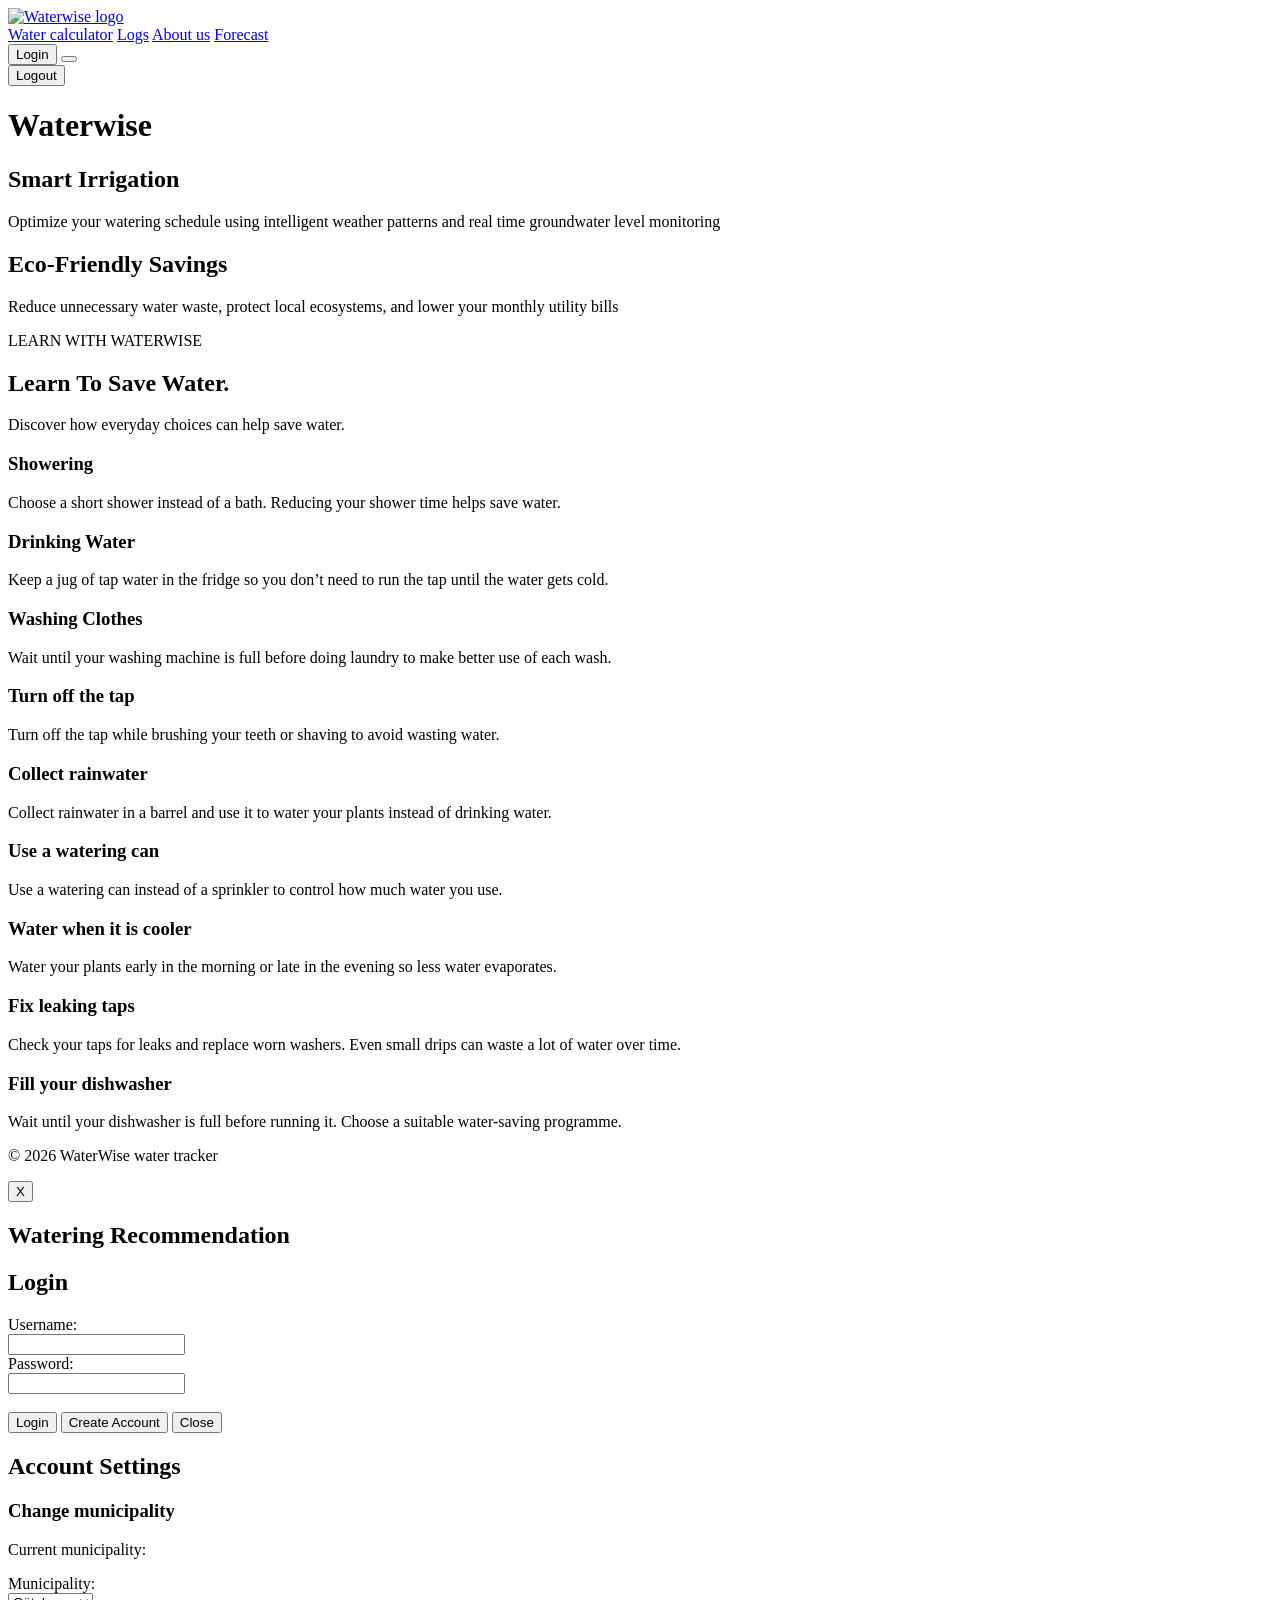
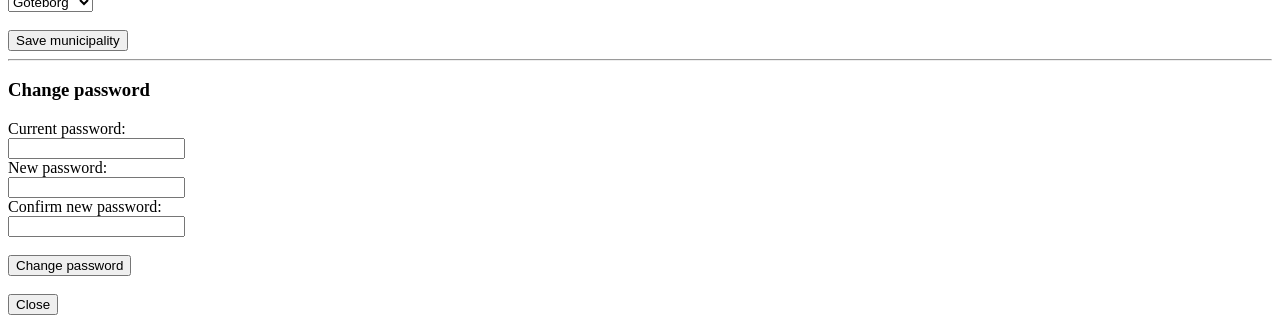
==== src/main/resources/templates/index.html @ d73c57b9 "Kopplat kommun databas till ground water apin, just nu funkar dock bara stockholm och göteborg. Vi h" ====
<!DOCTYPE html>
<html xmlns:th="http://www.thymeleaf.org">
    <head>
        <meta charset="utf-8">
        <meta http-equiv="X-UA-Compatible" content="IE=edge">
        <title>Waterwise</title>
        <meta name="description" content="">
        <meta name="viewport" content="width=device-width, initial-scale=1">
        <link rel="stylesheet" href="/Waterwise.css">
    </head>

    <body>




            <div class="mainscreen">
                <header>
                    <div class="nav-container">
                        <a href="/">
                            <img src="/Waterwise-logo.jpg" alt="Waterwise logo" class="logoimage">
                        </a>

                        <nav>
                            <a href="/watercalculator" class="navitem">Water calculator</a>
                            <a href="/logs" class="navitem">Logs</a>
                            <a href="/about-us" class="navitem">About us</a>
                            <a href="/forecast" class="navitem">Forecast</a>
                        </nav>
                            <button class="login-button"
                              id="open_login"
                              th:if="${username == null}">
                          Login
                      </button>
                        <button type="button"
                                class="username"
                                id="open_account_settings"
                                th:if="${username != null}"
                                th:text="${username}">
                        </button>
                        <form action="/logout" method="post" th:if="${username !=null}">
                            <button type="submit" class="logout-button">Logout</button>
                        </form>
                    </div>
                </header>

                <h1>Waterwise</h1>
            </div>
            
        <main>
            <div class="information">
                <div class="info-card right">
                    <h2>Smart Irrigation</h2>
                    <p>Optimize your watering schedule using intelligent weather patterns and real time groundwater level monitoring</p>
                </div>
                <div class="info-card left">
                    <h2>Eco-Friendly Savings</h2>
                    <p>Reduce unnecessary water waste, protect local ecosystems, and lower your monthly utility bills</p>
                </div>
            </div>
            <section class="lessons-section" aria-labelledby="lessons-heading">
                <div class="lessons-heading">
                    <span class="lessons-label">LEARN WITH WATERWISE</span>
                    <h2 id="lessons-heading">Learn To Save Water.</h2>
                    <p>Discover how everyday choices can help save water.</p>
                </div>

                <div class="lessons-grid">
                    <article class="lesson-card">
                        <h3>Showering</h3>
                        <p>Choose a short shower instead of a bath. Reducing your shower time helps save water.</p>
                    </article>

                    <article class="lesson-card">
                        <h3>Drinking Water</h3>
                        <p>Keep a jug of tap water in the fridge so you don’t need to run the tap until the water gets cold.</p>
                    </article>

                    <article class="lesson-card">
                        <h3>Washing Clothes</h3>
                        <p>Wait until your washing machine is full before doing laundry to make better use of each wash.</p>
                    </article>

                    <article class="lesson-card">
                        <h3>Turn off the tap</h3>
                        <p>Turn off the tap while brushing your teeth or shaving to avoid wasting water.</p>
                    </article>

                    <article class="lesson-card">
                        <h3>Collect rainwater</h3>
                        <p>Collect rainwater in a barrel and use it to water your plants instead of drinking water.</p>
                    </article>

                    <article class="lesson-card">
                        <h3>Use a watering can</h3>
                        <p>Use a watering can instead of a sprinkler to control how much water you use.</p>
                    </article>

                    <article class="lesson-card">
                        <h3>Water when it is cooler</h3>
                        <p>Water your plants early in the morning or late in the evening so less water evaporates.</p>
                    </article>

                    <article class="lesson-card">
                        <h3>Fix leaking taps</h3>
                        <p>Check your taps for leaks and replace worn washers. Even small drips can waste a lot of water over time.</p>
                    </article>

                    <article class="lesson-card">
                        <h3>Fill your dishwasher</h3>
                        <p>Wait until your dishwasher is full before running it. Choose a suitable water-saving programme.</p>
                    </article>

                </div>
            </section>
        </main>

        <footer>
            <p>© 2026 WaterWise water tracker</p>
        </footer>

        <div class="recomendation-popup-container" id="recomendation_popup_container">
            <div class="recomendation-box">
                <button class="close-recomendation" type="button" id="close_recommendation">X</button>
                <h2>Watering Recommendation</h2>
                 <p th:text="${recommendation}"> </p>
            </div>
        </div>
        
        <div class="popup-container" id="popup_container">
            <div class="login-box">
                <form action="/login" method="post" class="login-form" id="login_form">
                    <h2>Login</h2>
                    <label for="username">Username:</label><br>
                    <input type="text" id="username" name="username" required><br>

                    <label for="password">Password:</label><br>
                    <input type="password" id="password" name="password" required><br><br>

                    <div class="btn-holder">
                        <button type="submit">Login</button>
                        <button type="button" id="create_account">Create Account</button>
                        <button type="button" id="close_login">Close</button>
                    </div>

                </form>
                <form action="/register" method="post" class="login-form" id="register_form" style="display: none;">
                    <h2>Create Account</h2>

                    <label for="register_username">Username: </label><br>
                    <input type="text" id="register_username" name="username" required><br>

                    <label for="register_password">Password: </label><br>
                    <input type="password" id="register_password" name="password" required><br>

                    <label for="confirm_password">Confirm Password: </label><br>
                    <input type="password" id="confirm_password" name="confirmPassword" required><br>

                    <label for="municipality">Select municipality:</label><br>
                    <select name="municipality" id="municipality">
                        <option value="goteborg">Göteborg</option>
                        <option value="stockholm">Stockholm</option>
                        <option value="malmo">Malmö</option>
                        <option value="umea">Umeå</option>
                    </select> <br><br>

                    <div class="btn-holder">
                        <button type="submit">Create Account</button>
                        <button type="button" id="back_to_login">Back to Login</button>
                        <button type="button" id="close_register">Close</button>
                    </div>
                </form>
            </div>
        </div>
            <div class="popup-container" id="account_settings_popup">
                <div class="login-box">
                    <h2>Account Settings</h2>

                    <form action="/account/municipality"
                          method="post"
                          class="login-form">

                        <h3>Change municipality</h3>
                        <p>Current municipality: <strong th:text="${session.municipality}"></strong></p>
                        <label for="account_municipality">Municipality:</label><br>
                        <select name="municipality"
                                id="account_municipality"
                                required>
                            <option value="göteborg" th:selected="${session.municipality=='göteborg'}">Göteborg</option>
                            <option value="stockholm" th:selected="${session.municipality=='stockholm'}">Stockholm</option>
                            <option value="malmö" th:selected="${session.municipality=='malmö'}">Malmö</option>
                            <option value="umeå" th:selected="${session.municipality=='umeå'}">Umeå</option>
                        </select>

                        <br><br>
                        <button type="submit">Save municipality</button>
                    </form>

                    <hr>

                    <form action="/account/password"
                          method="post"
                          class="login-form">

                        <h3>Change password</h3>

                        <label for="current_password">Current password:</label><br>
                        <input type="password"
                               id="current_password"
                               name="currentPassword"
                               required>

                        <br>

                        <label for="new_password">New password:</label><br>
                        <input type="password"
                               id="new_password"
                               name="newPassword"
                               required>

                        <br>

                        <label for="confirm_new_password">Confirm new password:</label><br>
                        <input type="password"
                               id="confirm_new_password"
                               name="confirmPassword"
                               required>

                        <br><br>
                        <button type="submit">Change password</button>
                    </form>

                    <br>
                    <button type="button" id="close_account_settings">
                        Close
                    </button>
                </div>
            </div>
            <script src="/AccountSettings.js"></script>

            <script src="/Scripts.js"></script>
    </body>


</html>
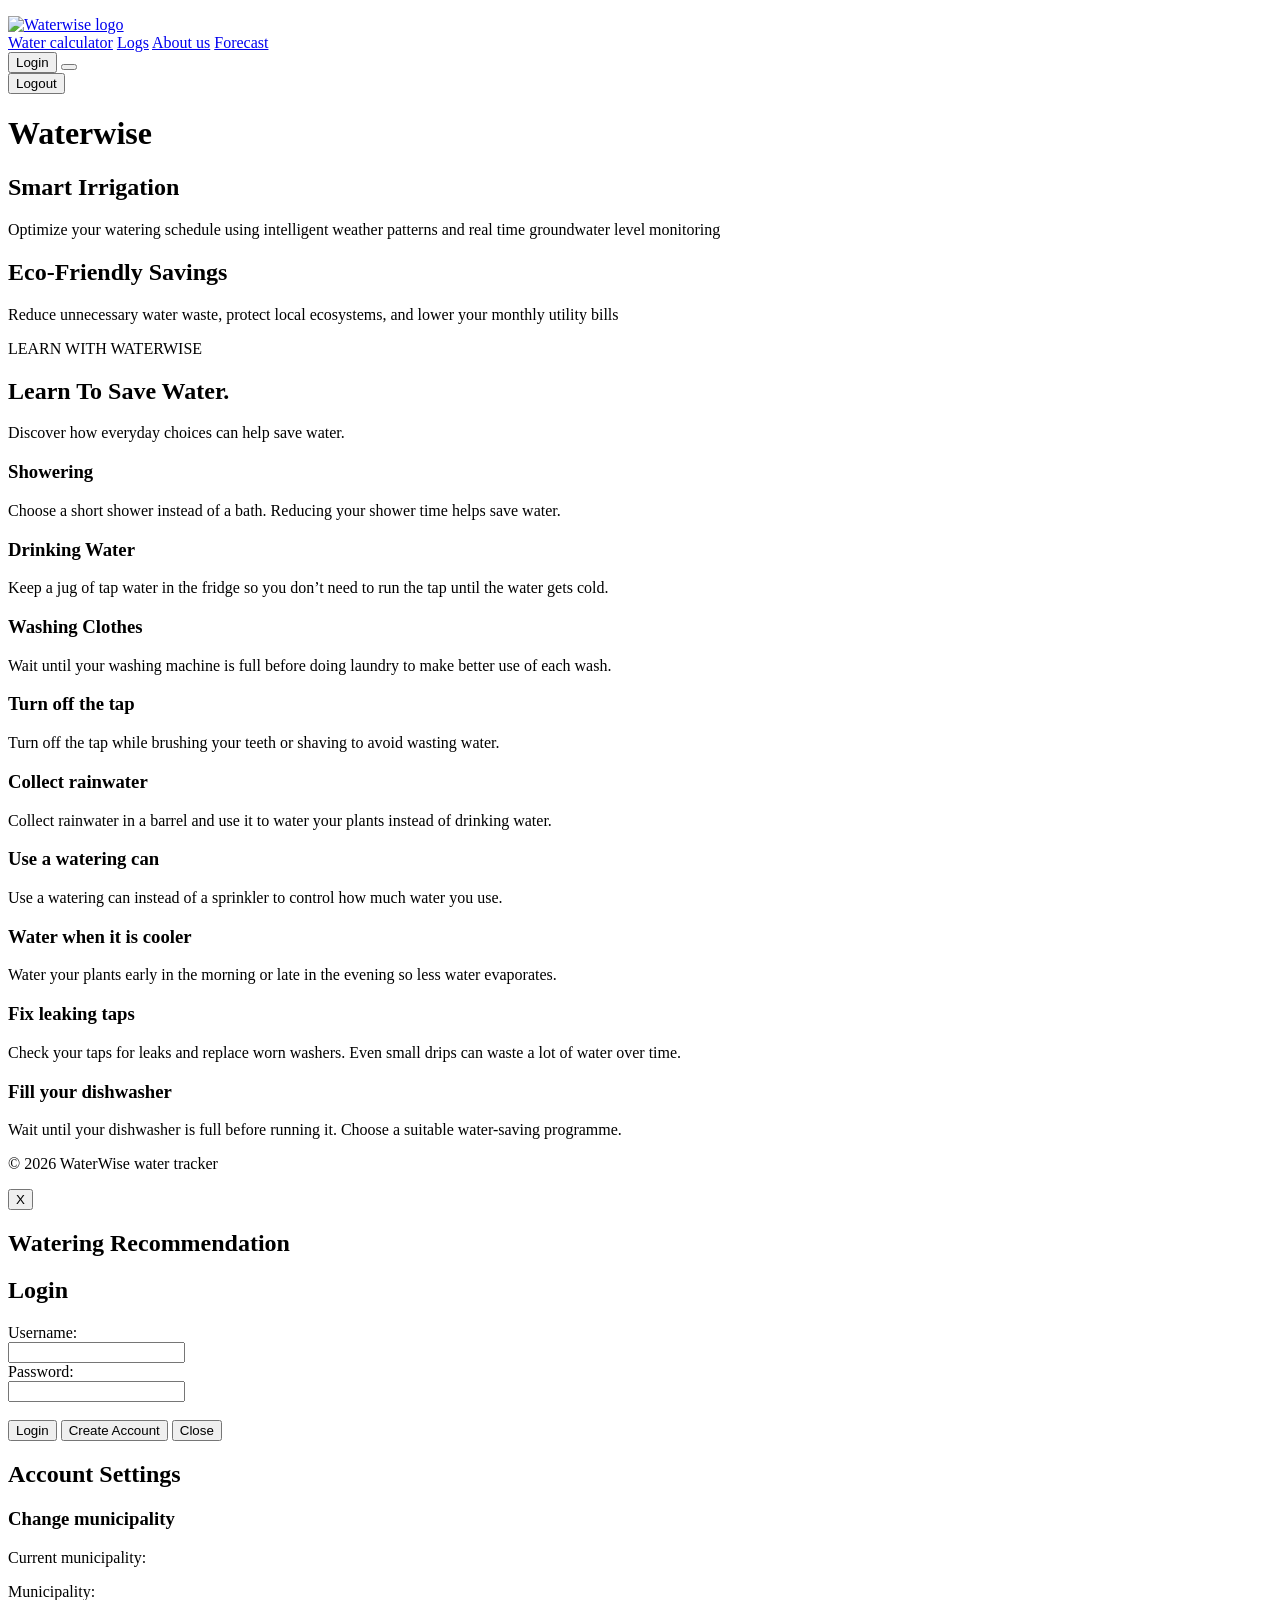
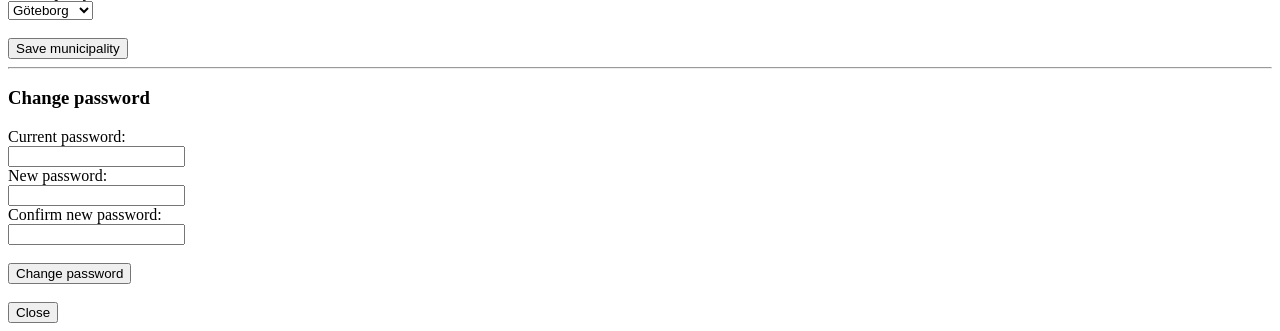
==== commit 8c70cf14: "Added messages when logging in" ====
--- a/src/main/resources/templates/index.html
+++ b/src/main/resources/templates/index.html
@@ -10,9 +10,12 @@
     </head>
 
     <body>
-
-
-
+        <p th:if="${loginMessage != null}"
+           th:text="${loginMessage}"
+           th:classappend="${loginType}"
+           class="login-message"
+           role="status">
+        </p>
 
             <div class="mainscreen">
                 <header>
@@ -43,7 +46,6 @@
                         </form>
                     </div>
                 </header>
-
                 <h1>Waterwise</h1>
             </div>
             
@@ -186,10 +188,10 @@
                         <select name="municipality"
                                 id="account_municipality"
                                 required>
-                            <option value="göteborg" th:selected="${session.municipality=='göteborg'}">Göteborg</option>
+                            <option value="goteborg" th:selected="${session.municipality=='goteborg'}">Göteborg</option>
                             <option value="stockholm" th:selected="${session.municipality=='stockholm'}">Stockholm</option>
-                            <option value="malmö" th:selected="${session.municipality=='malmö'}">Malmö</option>
-                            <option value="umeå" th:selected="${session.municipality=='umeå'}">Umeå</option>
+                            <option value="malmo" th:selected="${session.municipality=='malmo'}">Malmö</option>
+                            <option value="umea" th:selected="${session.municipality=='umea'}">Umeå</option>
                         </select>
 
                         <br><br>
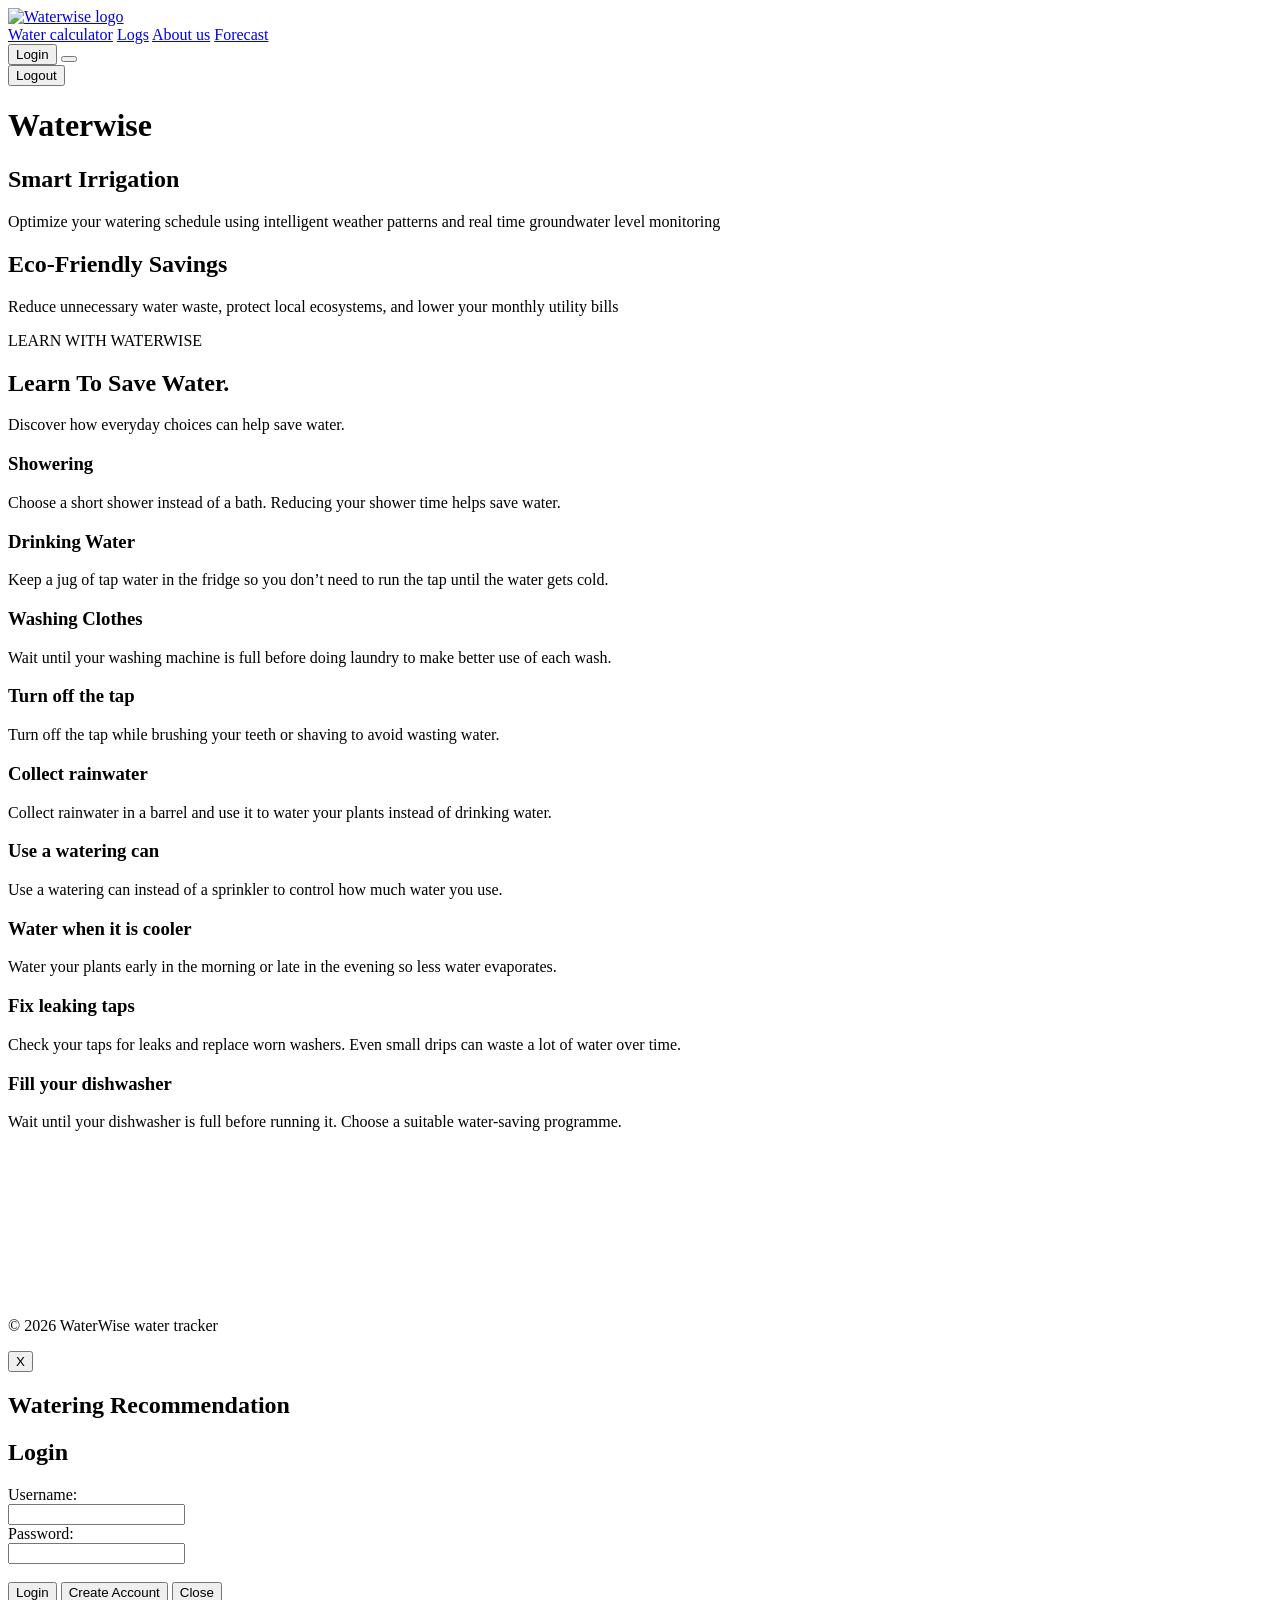
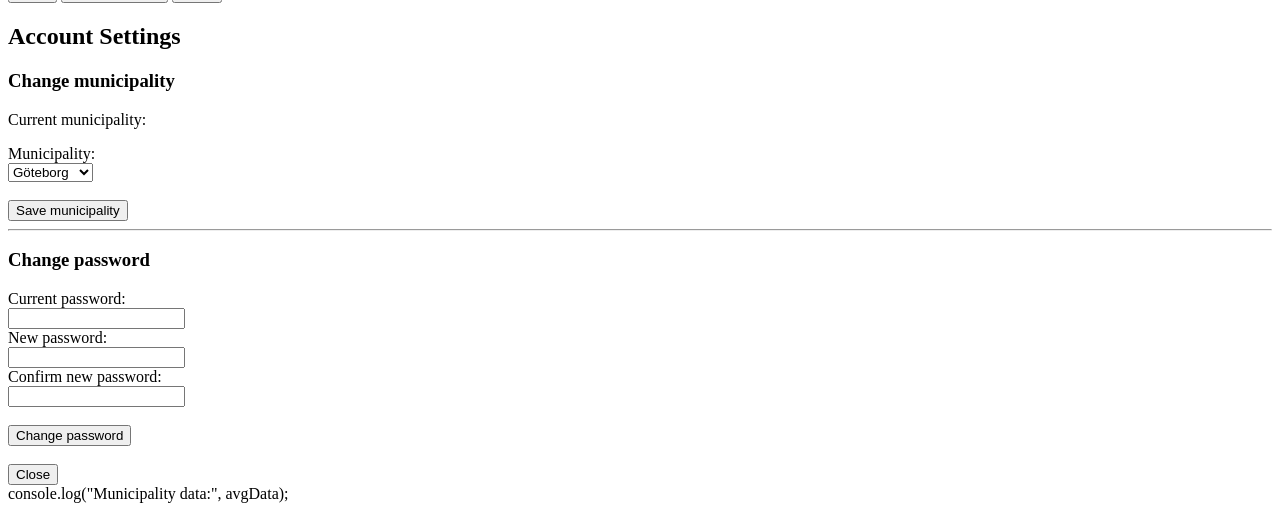
==== commit 9bddbcc7: "Fixat det sista med kommmuner kopplat till api, även lagt till graph på först sidan med avg consumpt" ====
--- a/src/main/resources/templates/index.html
+++ b/src/main/resources/templates/index.html
@@ -10,12 +10,9 @@
     </head>
 
     <body>
-        <p th:if="${loginMessage != null}"
-           th:text="${loginMessage}"
-           th:classappend="${loginType}"
-           class="login-message"
-           role="status">
-        </p>
+
+
+
 
             <div class="mainscreen">
                 <header>
@@ -46,6 +43,7 @@
                         </form>
                     </div>
                 </header>
+
                 <h1>Waterwise</h1>
             </div>
             
@@ -115,6 +113,11 @@
 
                 </div>
             </section>
+            <div class="log-card">
+                <div class="chart-container">
+                    <canvas id="indexChart"></canvas>
+                </div>
+            </div>
         </main>
 
         <footer>
@@ -183,7 +186,11 @@
                           class="login-form">
 
                         <h3>Change municipality</h3>
-                        <p>Current municipality: <strong th:text="${session.municipality}"></strong></p>
+                        <p>Current municipality: <strong t th:text="${session.municipality == 'goteborg' ? 'Göteborg' :
+                        session.municipality == 'stockholm' ? 'Stockholm' :
+                        session.municipality == 'malmo' ? 'Malmö' :
+                        session.municipality == 'umea' ? 'Umeå' :
+                        session.municipality}"></strong></p>
                         <label for="account_municipality">Municipality:</label><br>
                         <select name="municipality"
                                 id="account_municipality"
@@ -238,8 +245,13 @@
                     </button>
                 </div>
             </div>
+            <script src="https://cdn.jsdelivr.net/npm/chart.js"></script>
+            <script th:inline="javascript">
+                window.avgData = /*[[${munCon}]]*/ [];
+            </script>
+            console.log("Municipality data:", avgData);
+            <script src="/IndexGraph.js"></script>
             <script src="/AccountSettings.js"></script>
-
             <script src="/Scripts.js"></script>
     </body>
 
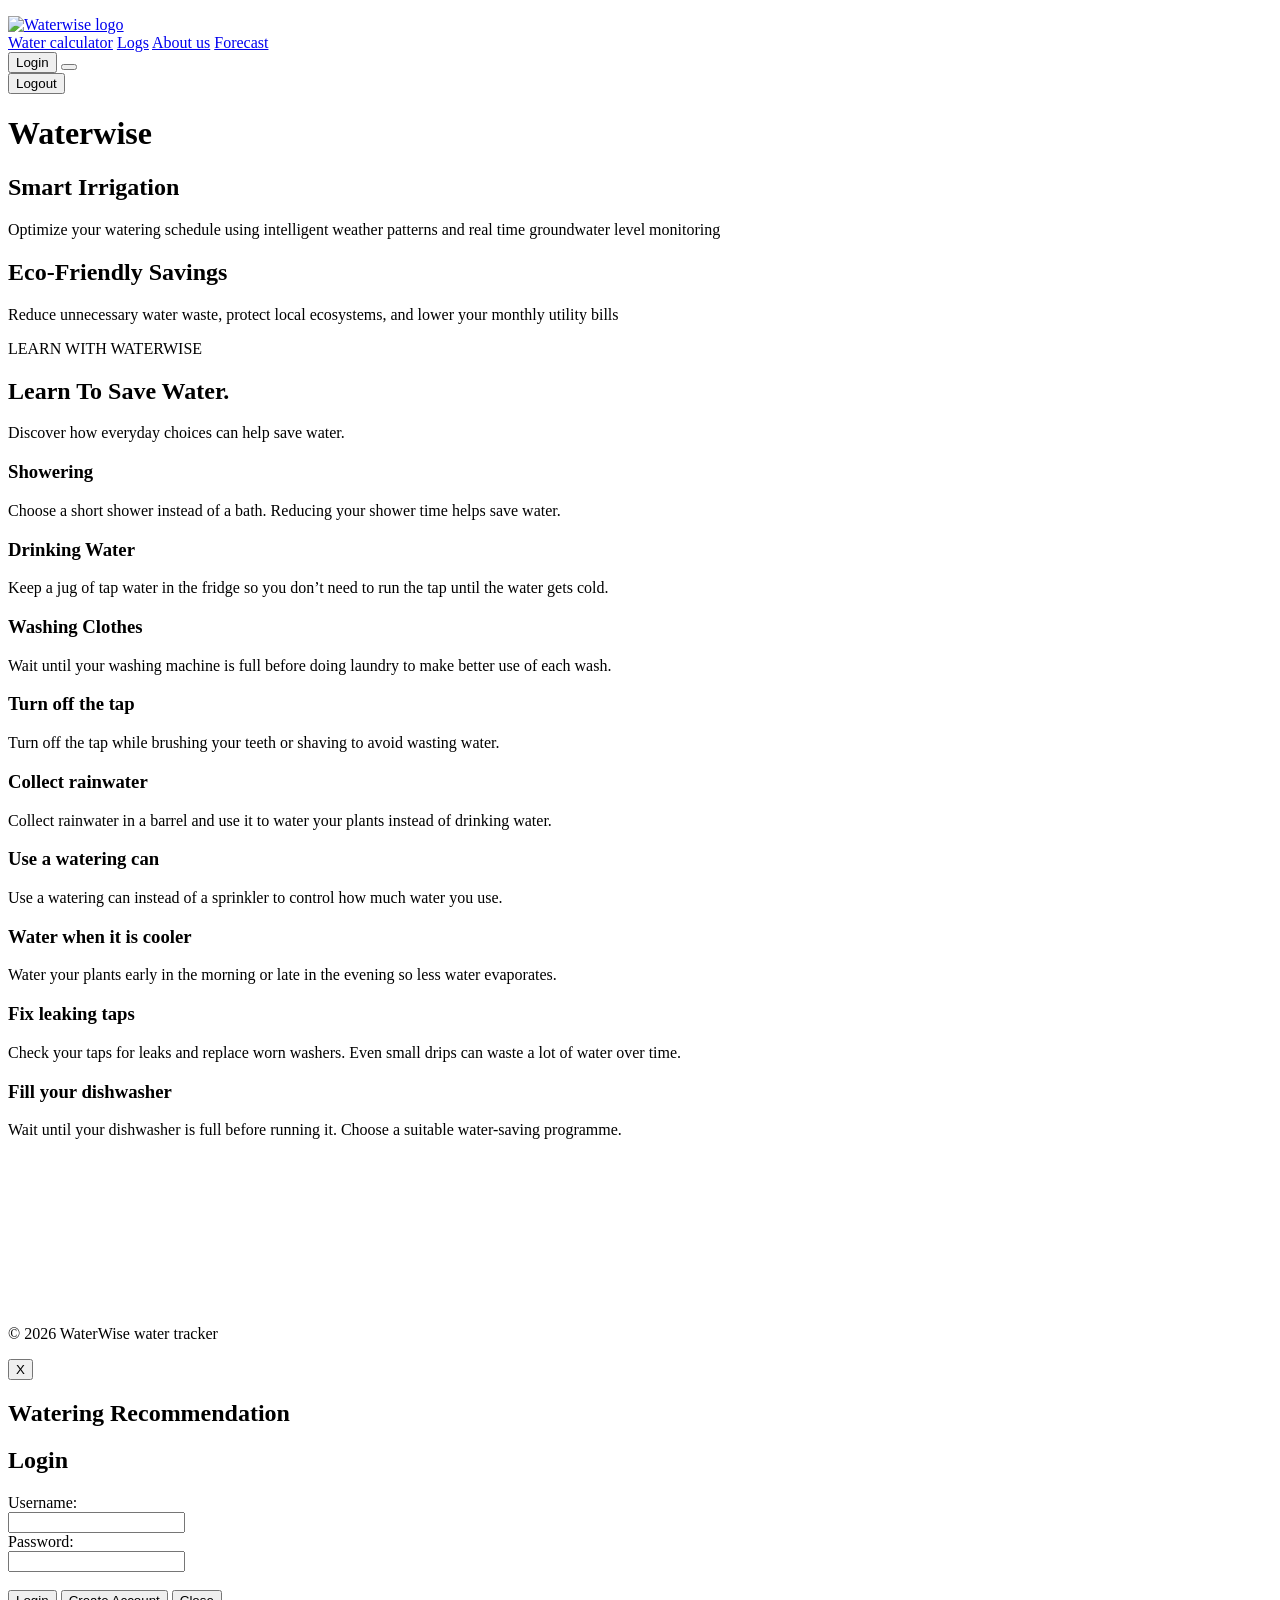
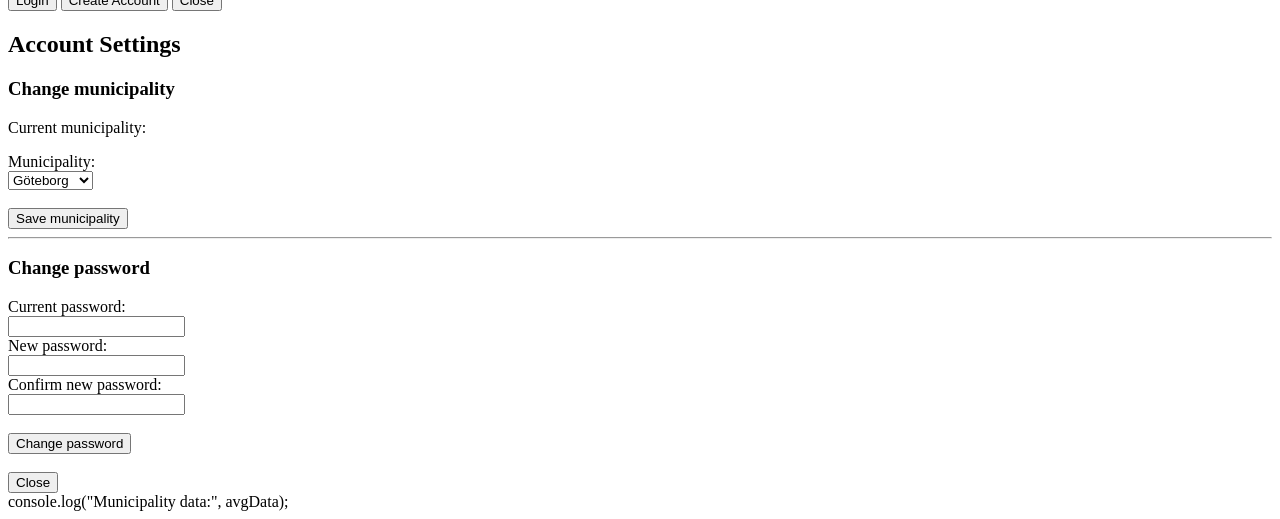
==== commit dda46772: "Merge remote-tracking branch 'origin/main' # Conflicts: #	src/main/resources/templates/forecast.html" ====
--- a/src/main/resources/templates/index.html
+++ b/src/main/resources/templates/index.html
@@ -10,9 +10,12 @@
     </head>
 
     <body>
-
-
-
+        <p th:if="${loginMessage != null}"
+           th:text="${loginMessage}"
+           th:classappend="${loginType}"
+           class="login-message"
+           role="status">
+        </p>
 
             <div class="mainscreen">
                 <header>
@@ -43,7 +46,6 @@
                         </form>
                     </div>
                 </header>
-
                 <h1>Waterwise</h1>
             </div>
             
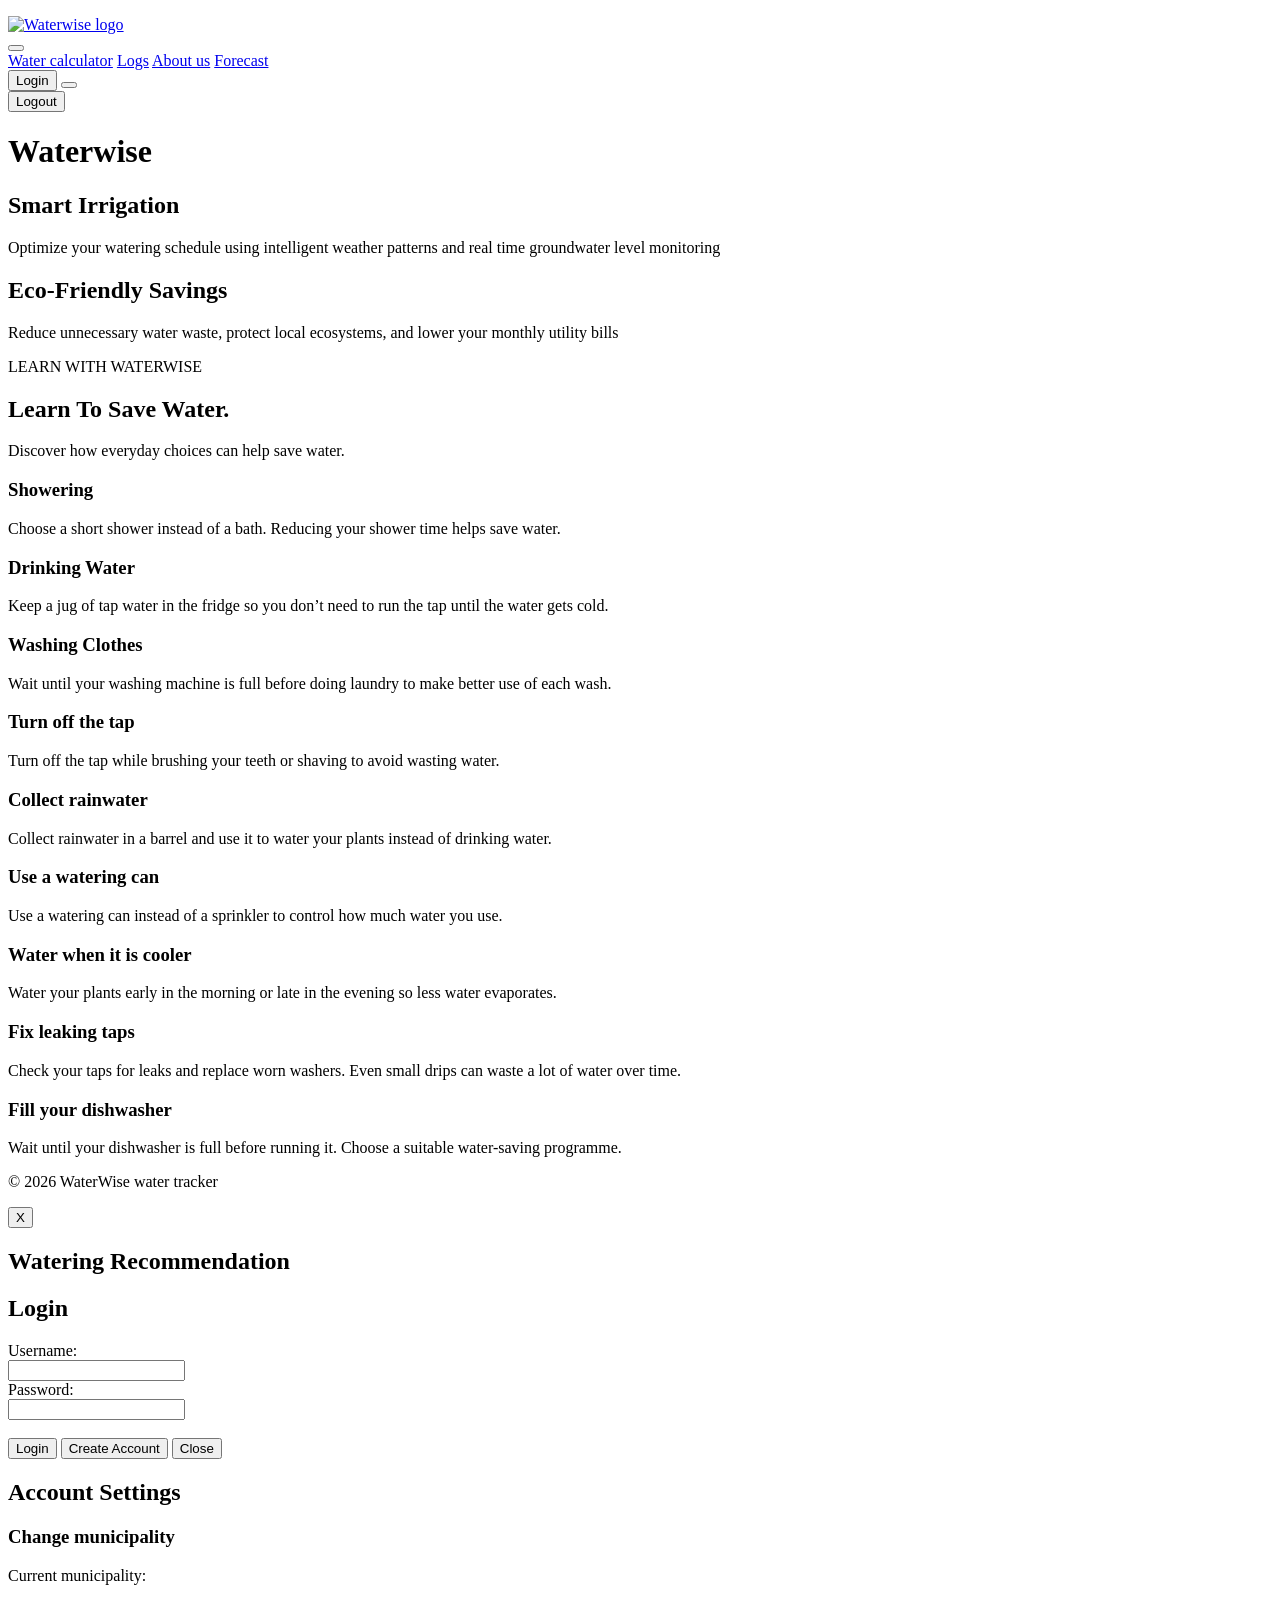
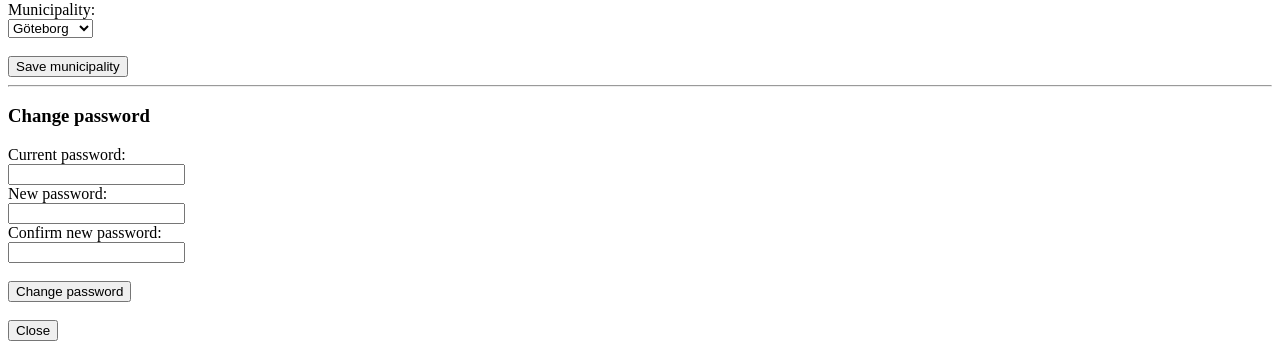
==== commit d7a25a16: "full mobile optimisation" ====
--- a/src/main/resources/templates/index.html
+++ b/src/main/resources/templates/index.html
@@ -20,30 +20,39 @@
             <div class="mainscreen">
                 <header>
                     <div class="nav-container">
-                        <a href="/">
+                        <a href="/" class="logo-link">
                             <img src="/Waterwise-logo.jpg" alt="Waterwise logo" class="logoimage">
                         </a>
 
-                        <nav>
-                            <a href="/watercalculator" class="navitem">Water calculator</a>
-                            <a href="/logs" class="navitem">Logs</a>
-                            <a href="/about-us" class="navitem">About us</a>
-                            <a href="/forecast" class="navitem">Forecast</a>
-                        </nav>
+                        <div class="dropdown-menu">
+                            <button class="hamburger-btn" type="button" id="mobile-nav-toggle" aria-label="Toggle navigation menu" aria-expanded="false">
+                                <span></span>
+                                <span></span>
+                                <span></span>
+                            </button>
+                            <nav class="nav-links" aria-label="Main navigation">
+                                <a href="/watercalculator" class="navitem">Water calculator</a>
+                                <a href="/logs" class="navitem">Logs</a>
+                                <a href="/about-us" class="navitem">About us</a>
+                                <a href="/forecast" class="navitem">Forecast</a>
+                            </nav>
+                        </div>
+                        <div class="nav-auth">
                             <button class="login-button"
-                              id="open_login"
-                              th:if="${username == null}">
-                          Login
-                      </button>
-                        <button type="button"
-                                class="username"
-                                id="open_account_settings"
-                                th:if="${username != null}"
-                                th:text="${username}">
-                        </button>
-                        <form action="/logout" method="post" th:if="${username !=null}">
-                            <button type="submit" class="logout-button">Logout</button>
-                        </form>
+                                    id="open_login"
+                                    th:if="${username == null}">
+                                Login
+                            </button>
+                            <button type="button"
+                                    class="username"
+                                    id="open_account_settings"
+                                    th:if="${username != null}"
+                                    th:text="${username}">
+                            </button>
+                            <form action="/logout" method="post" th:if="${username !=null}">
+                                <button type="submit" class="logout-button">Logout</button>
+                            </form>
+                        </div>
                     </div>
                 </header>
                 <h1>Waterwise</h1>
@@ -115,11 +124,6 @@
 
                 </div>
             </section>
-            <div class="log-card">
-                <div class="chart-container">
-                    <canvas id="indexChart"></canvas>
-                </div>
-            </div>
         </main>
 
         <footer>
@@ -188,11 +192,7 @@
                           class="login-form">
 
                         <h3>Change municipality</h3>
-                        <p>Current municipality: <strong t th:text="${session.municipality == 'goteborg' ? 'Göteborg' :
-                        session.municipality == 'stockholm' ? 'Stockholm' :
-                        session.municipality == 'malmo' ? 'Malmö' :
-                        session.municipality == 'umea' ? 'Umeå' :
-                        session.municipality}"></strong></p>
+                        <p>Current municipality: <strong th:text="${session.municipality}"></strong></p>
                         <label for="account_municipality">Municipality:</label><br>
                         <select name="municipality"
                                 id="account_municipality"
@@ -247,13 +247,8 @@
                     </button>
                 </div>
             </div>
-            <script src="https://cdn.jsdelivr.net/npm/chart.js"></script>
-            <script th:inline="javascript">
-                window.avgData = /*[[${munCon}]]*/ [];
-            </script>
-            console.log("Municipality data:", avgData);
-            <script src="/IndexGraph.js"></script>
             <script src="/AccountSettings.js"></script>
+
             <script src="/Scripts.js"></script>
     </body>
 
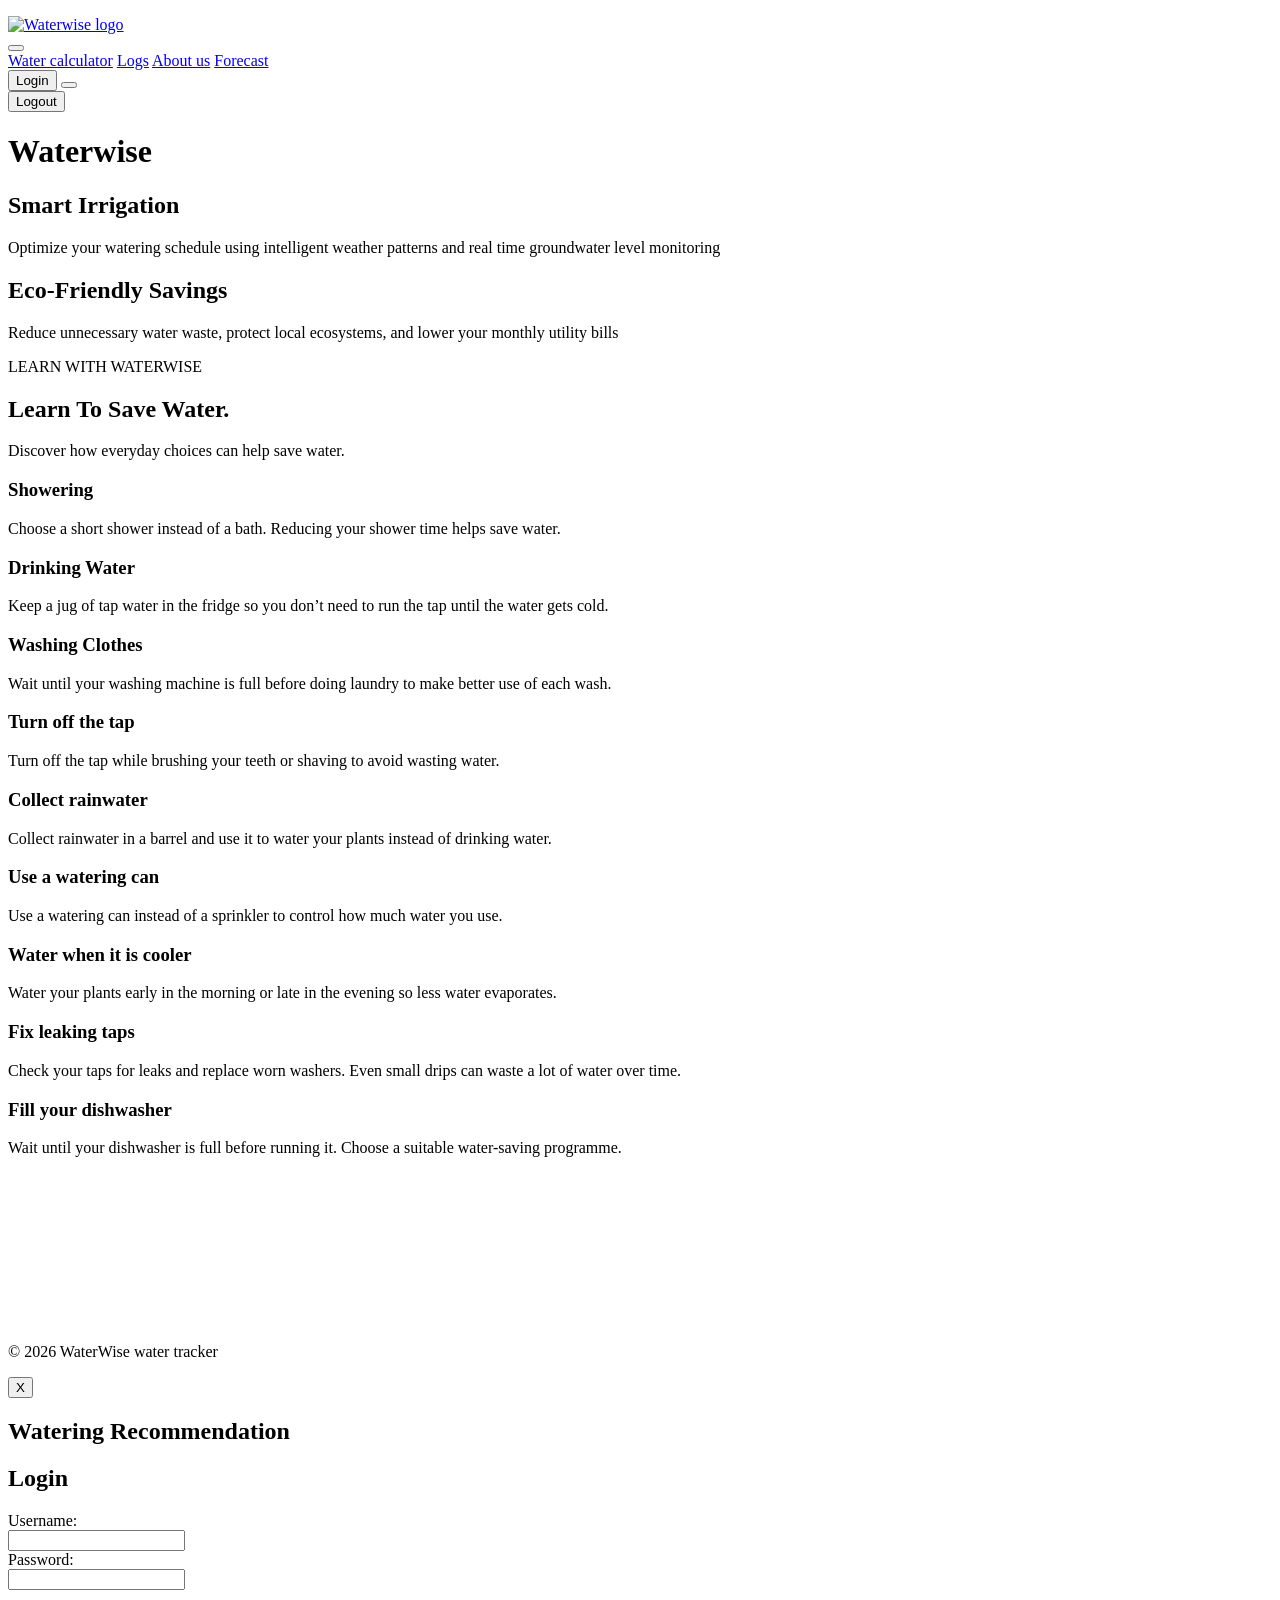
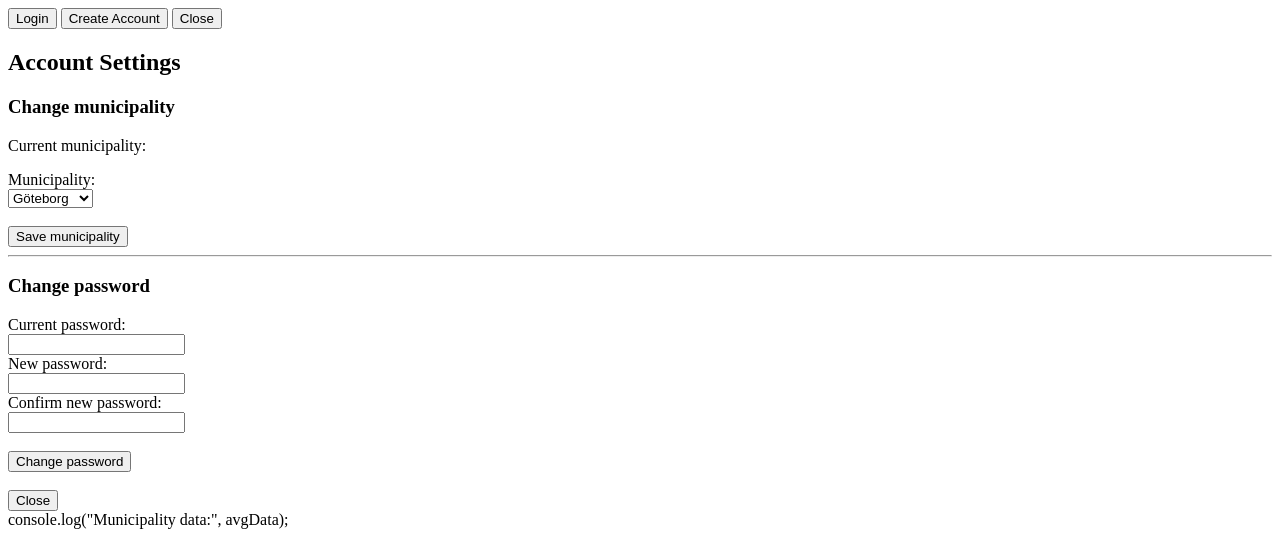
==== commit b019f8b5: "Merge pull request #11 from SackiGit/Mobile-optimisation full mobile optimisation" ====
--- a/src/main/resources/templates/index.html
+++ b/src/main/resources/templates/index.html
@@ -124,6 +124,11 @@
 
                 </div>
             </section>
+            <div class="log-card">
+                <div class="chart-container">
+                    <canvas id="indexChart"></canvas>
+                </div>
+            </div>
         </main>
 
         <footer>
@@ -192,7 +197,11 @@
                           class="login-form">
 
                         <h3>Change municipality</h3>
-                        <p>Current municipality: <strong th:text="${session.municipality}"></strong></p>
+                        <p>Current municipality: <strong t th:text="${session.municipality == 'goteborg' ? 'Göteborg' :
+                        session.municipality == 'stockholm' ? 'Stockholm' :
+                        session.municipality == 'malmo' ? 'Malmö' :
+                        session.municipality == 'umea' ? 'Umeå' :
+                        session.municipality}"></strong></p>
                         <label for="account_municipality">Municipality:</label><br>
                         <select name="municipality"
                                 id="account_municipality"
@@ -247,8 +256,13 @@
                     </button>
                 </div>
             </div>
+            <script src="https://cdn.jsdelivr.net/npm/chart.js"></script>
+            <script th:inline="javascript">
+                window.avgData = /*[[${munCon}]]*/ [];
+            </script>
+            console.log("Municipality data:", avgData);
+            <script src="/IndexGraph.js"></script>
             <script src="/AccountSettings.js"></script>
-
             <script src="/Scripts.js"></script>
     </body>
 
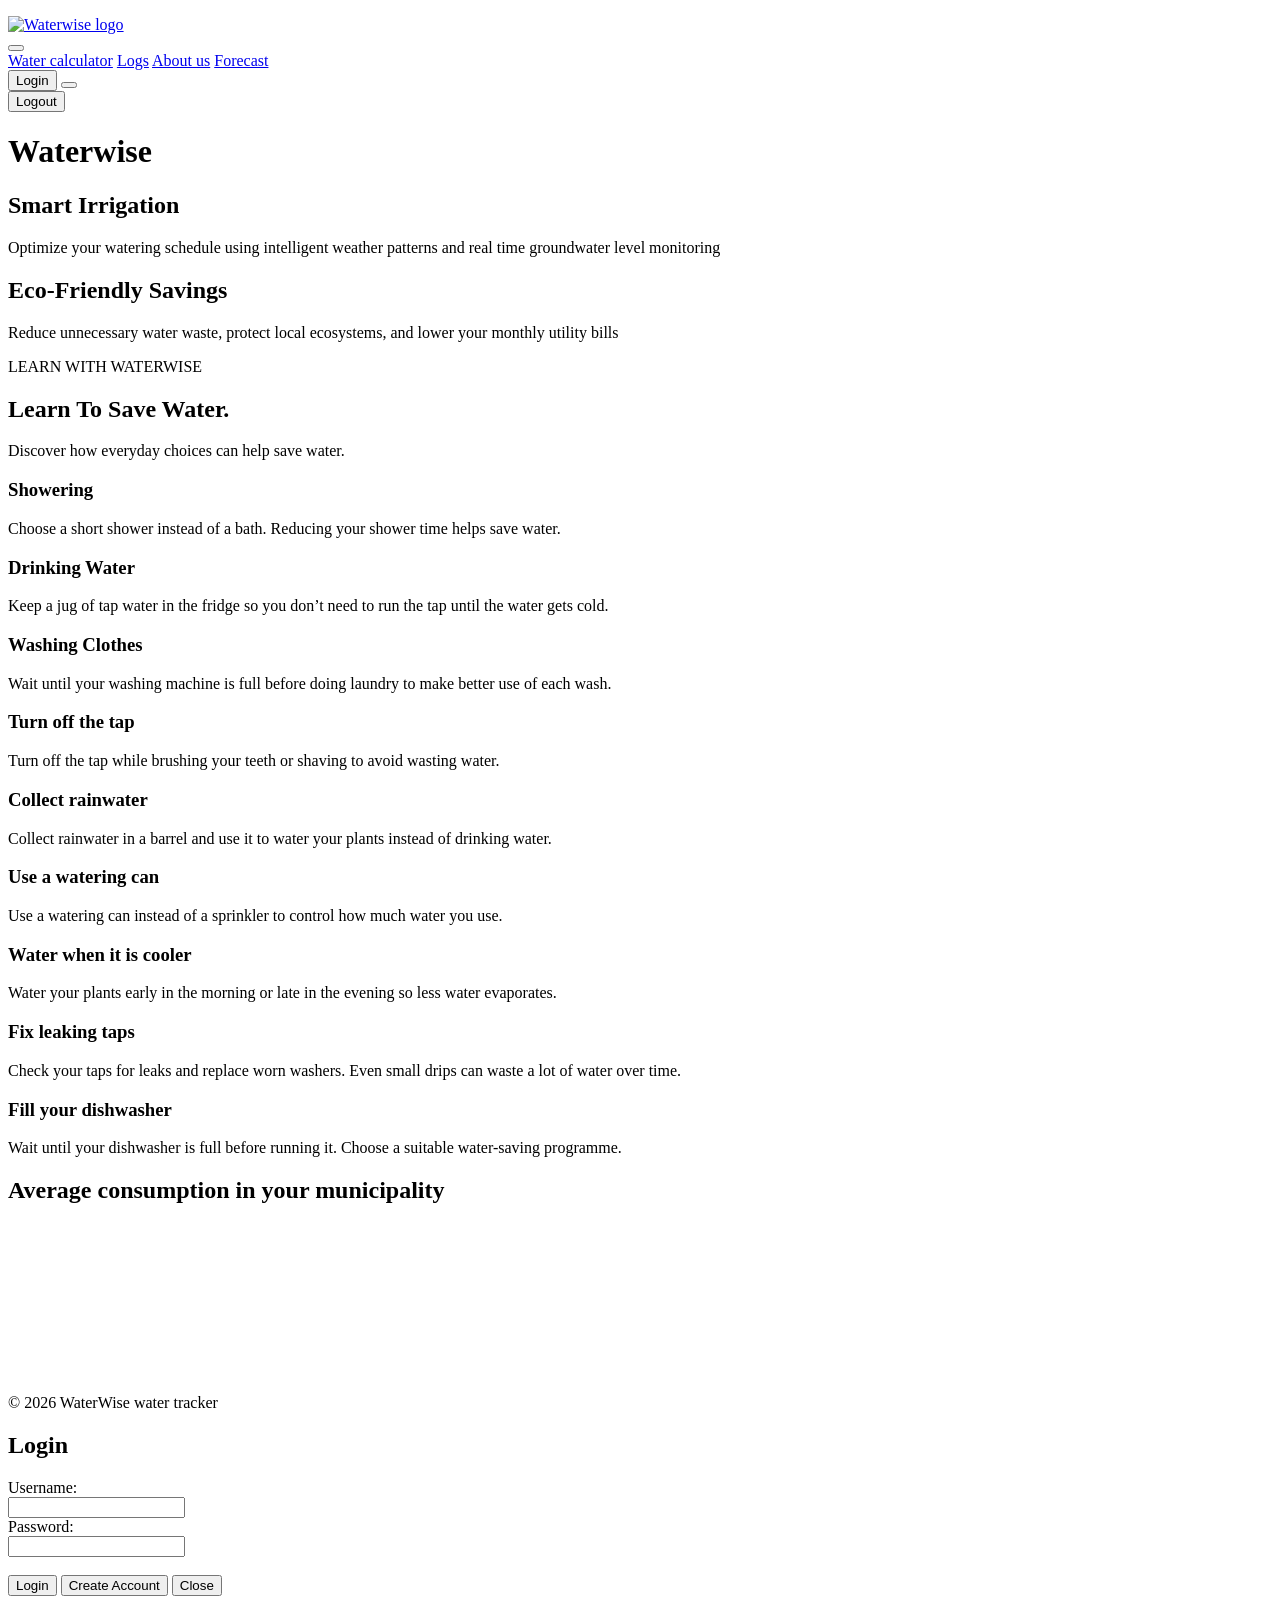
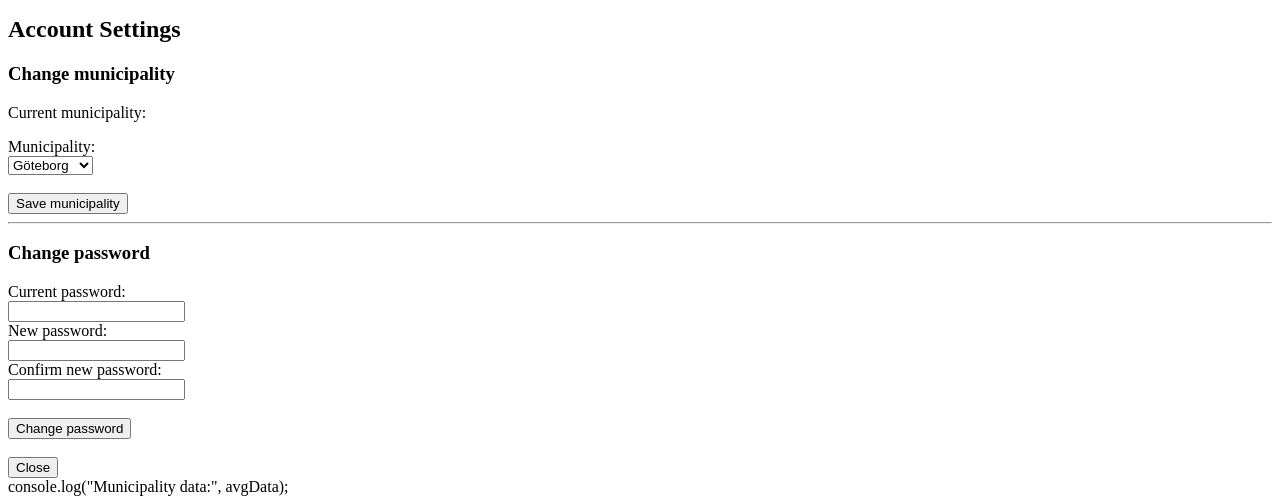
==== commit 73d4036b: "-" ====
--- a/src/main/resources/templates/index.html
+++ b/src/main/resources/templates/index.html
@@ -125,6 +125,7 @@
                 </div>
             </section>
             <div class="log-card">
+                <h2>Average consumption in your municipality</h2>
                 <div class="chart-container">
                     <canvas id="indexChart"></canvas>
                 </div>
@@ -135,13 +136,7 @@
             <p>© 2026 WaterWise water tracker</p>
         </footer>
 
-        <div class="recomendation-popup-container" id="recomendation_popup_container">
-            <div class="recomendation-box">
-                <button class="close-recomendation" type="button" id="close_recommendation">X</button>
-                <h2>Watering Recommendation</h2>
-                 <p th:text="${recommendation}"> </p>
-            </div>
-        </div>
+
         
         <div class="popup-container" id="popup_container">
             <div class="login-box">
